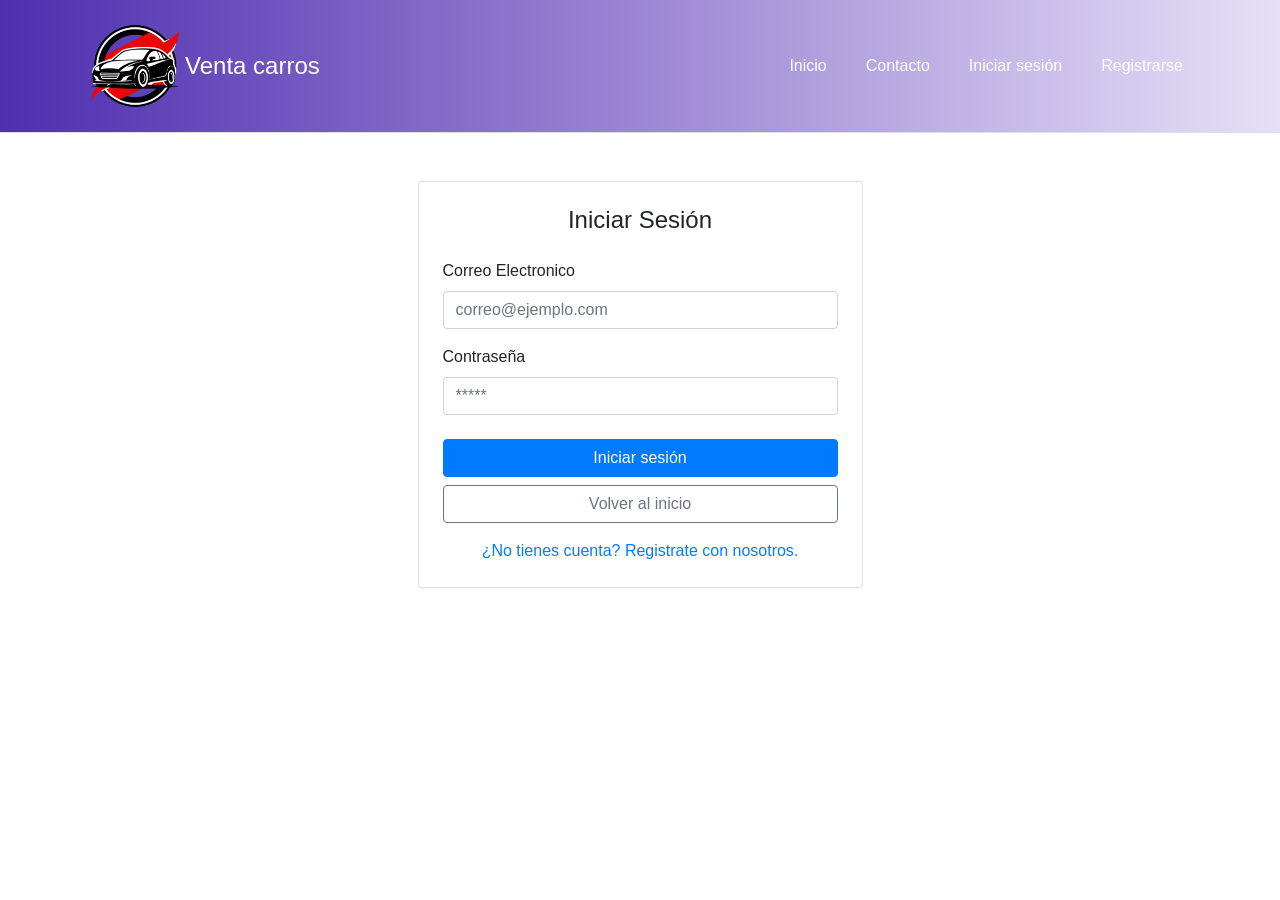
==== admin.html @ faef28d0 "Primera version" ====
<!DOCTYPE html>
<html lang="es">
<head>
    <meta charset="UTF-8">
    <meta name="viewport" content="width=device-width, initial-scale=1.0">
    <link rel="stylesheet" href="bootstrap-4.0.0-dist/css/bootstrap.min.css">
    <link rel="stylesheet" href="css/style.css">
    <title>Venta de Carros - Panel de administración</title>
</head>
<body>
    <header class="container-fluid bg-light py-3 border-bottom mb-4">
        <div class="container">
            <div class="d-flex align-items-center justify-content-between">
                <img src="img/logo.png" alt="logo" id="logo">
                <h1 class="h4 mb-0">Venta carros · Administración</h1>
                <nav class="main-menu">
                    <ul class="nav">
                        <li class="nav-item"><a href="index.html" class="nav-link">Inicio</a></li>
                        <li class="nav-item"><a href="admin.html" class="nav-link active">Admin</a></li>
                        <li class="nav-item"><a href="reportes.html" class="nav-link">Reportes</a></li>
                        <li class="nav-item"><a href="cuenta.html" class="nav-link">Cuenta</a></li>
                        <li class="nav-item"><a href="#" class="nav-link text-danger" id="btn-cerrar-sesion">Cerrar sesión</a></li>
                    </ul>
                </nav>
            </div>
        </div>
    </header>

    <main class="container my-4" id="contenido" style="display:none;">
        <div class="btn-group mb-4" role="group">
            <button type="button" class="btn btn-primary" id="tab-usuarios">Usuarios</button>
            <button type="button" class="btn btn-outline-primary" id="tab-publicaciones">Publicaciones</button>
            <button type="button" class="btn btn-outline-primary" id="tab-auditoria">Auditoría</button>
        </div>

        <div id="mensaje" class="alert" style="display:none;"></div>

        <section id="panel-usuarios">
            <div class="card shadow-sm mb-4">
                <div class="card-body">
                    <h2 class="h5 mb-3" id="titulo-form">Crear usuario</h2>
                    <form id="form-usuario" novalidate>
                        <input type="hidden" id="u-id">
                        <div class="form-row">
                            <div class="form-group col-md-4">
                                <label for="u-nombre">Nombre</label>
                                <input type="text" class="form-control" id="u-nombre" required>
                            </div>
                            <div class="form-group col-md-4">
                                <label for="u-telefono">Teléfono</label>
                                <input type="tel" class="form-control" id="u-telefono" required>
                            </div>
                            <div class="form-group col-md-4">
                                <label for="u-correo">Correo</label>
                                <input type="email" class="form-control" id="u-correo" required>
                            </div>
                        </div>
                        <div class="form-row">
                            <div class="form-group col-md-4">
                                <label for="u-rol">Rol</label>
                                <select class="form-control" id="u-rol"></select>
                            </div>
                            <div class="form-group col-md-4" id="grupo-activo" style="display:none;">
                                <label for="u-activo">Estado</label>
                                <select class="form-control" id="u-activo">
                                    <option value="1">Activo</option>
                                    <option value="0">Inactivo</option>
                                </select>
                            </div>
                            <div class="form-group col-md-4" id="grupo-password">
                                <label for="u-password">Contraseña (mínimo 6)</label>
                                <input type="password" class="form-control" id="u-password" autocomplete="new-password">
                            </div>
                        </div>
                        <button type="submit" class="btn btn-primary" id="btn-guardar-usuario">Crear usuario</button>
                        <button type="button" class="btn btn-outline-secondary" id="btn-cancelar" style="display:none;">Cancelar edición</button>
                    </form>
                </div>
            </div>

            <div class="card shadow-sm">
                <div class="card-body">
                    <h2 class="h5 mb-3">Usuarios registrados</h2>
                    <div class="table-responsive">
                        <table class="table table-sm table-striped mb-0">
                            <thead><tr><th>ID</th><th>Nombre</th><th>Correo</th><th>Teléfono</th><th>Rol</th><th>Estado</th><th>Publ.</th><th>Fav.</th><th></th></tr></thead>
                            <tbody id="tbody-usuarios"><tr><td colspan="9">Cargando...</td></tr></tbody>
                        </table>
                    </div>
                </div>
            </div>
        </section>

        <section id="panel-publicaciones" style="display:none;">
            <div class="card shadow-sm">
                <div class="card-body">
                    <h2 class="h5 mb-3">Publicaciones</h2>
                    <div class="table-responsive">
                        <table class="table table-sm table-striped mb-0">
                            <thead><tr><th>ID</th><th>Vehículo</th><th>Año</th><th>Precio</th><th>Ciudad</th><th>Vendedor</th><th>Fav.</th><th>Estado</th><th></th></tr></thead>
                            <tbody id="tbody-publicaciones"><tr><td colspan="9">Cargando...</td></tr></tbody>
                        </table>
                    </div>
                </div>
            </div>
        </section>

        <section id="panel-auditoria" style="display:none;">
            <div class="card shadow-sm">
                <div class="card-body">
                    <h2 class="h5 mb-1">Auditoría</h2>
                    <p class="text-muted small mb-3">Últimos 100 movimientos registrados por los triggers (vista <code>v_auditoria_reciente</code>).</p>
                    <div class="table-responsive">
                        <table class="table table-sm table-striped mb-0">
                            <thead><tr><th>#</th><th>Fecha</th><th>Tabla</th><th>Acción</th><th>Registro</th><th>Detalle</th><th>Usuario BD</th></tr></thead>
                            <tbody id="tbody-auditoria"><tr><td colspan="7">Cargando...</td></tr></tbody>
                        </table>
                    </div>
                </div>
            </div>
        </section>
    </main>

    <script src="js/nav.js"></script>
    <script src="js/admin.js"></script>
</body>
</html>
---- css/style.css ----
#logo {
    width: 100px;
    height: 100px;
}

header {
    background: linear-gradient(90deg, #4E2FB0, #E7DFF7);
    color: white;
    padding: 15px;
}

.header-container {
    display: flex;
    justify-content: space-between;
    align-items: center;
    padding: 15px 0;
}

.brand-container {
    display: flex;
    align-items: center;
    gap: 15px;
}

.brand-text h2,
.brand-text p {
    margin: 0;
}

.main-menu ul {
    list-style: none;
    margin: 0;
    padding: 0;
    display: flex;
    gap: 15px;
}

.main-menu a {
    text-decoration: none;
    color: #fff;
    font-weight: 500;
    padding: 8px 12px;
    border-radius: 4px;
    transition: background-color 0.3s;
}
.card-img-fija {
    width: 100%;
    height: 200px; 
    object-fit: cover;
}
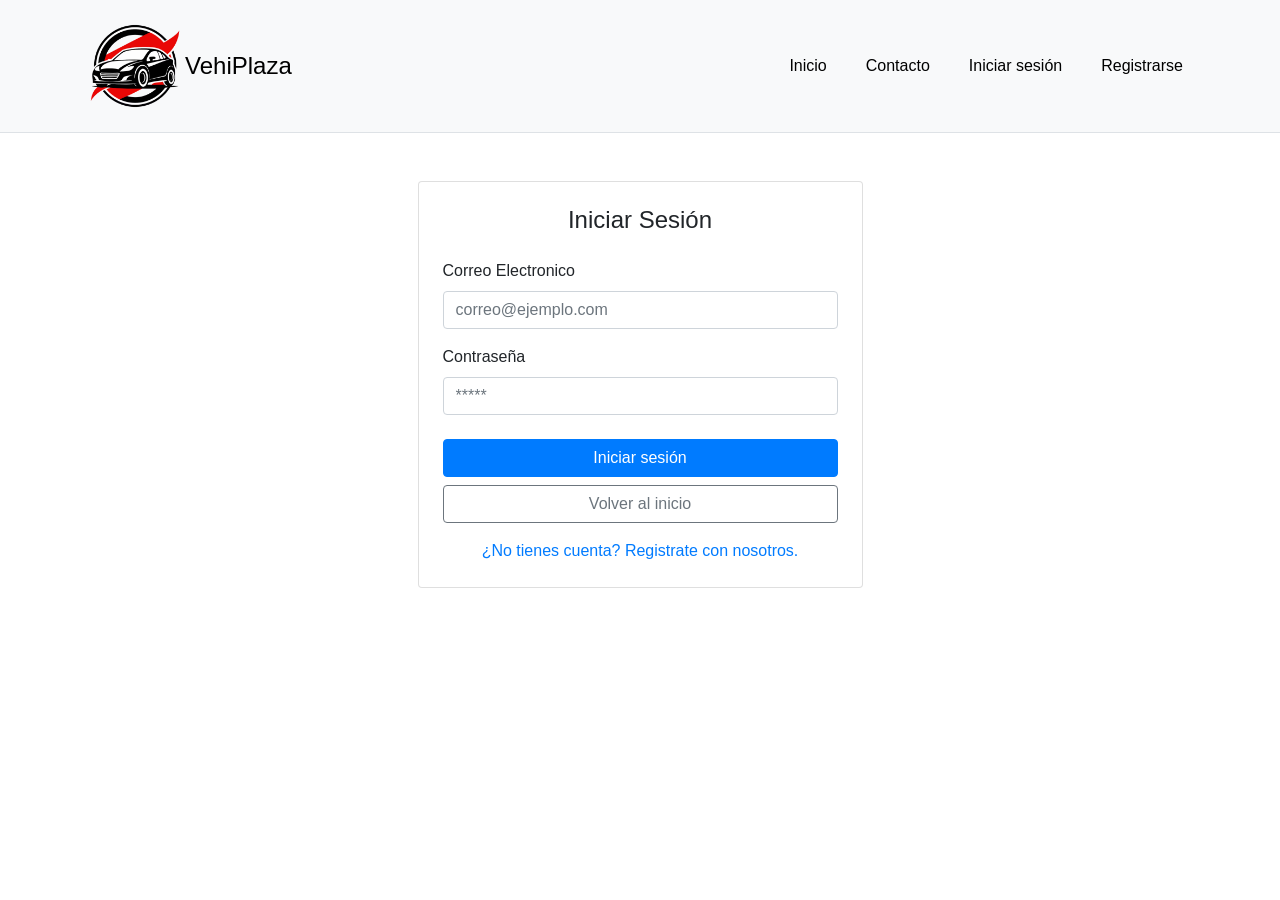
==== commit 3474dafe: "Actualizaciones" ====
--- a/admin.html
+++ b/admin.html
@@ -5,14 +5,14 @@
     <meta name="viewport" content="width=device-width, initial-scale=1.0">
     <link rel="stylesheet" href="bootstrap-4.0.0-dist/css/bootstrap.min.css">
     <link rel="stylesheet" href="css/style.css">
-    <title>Venta de Carros - Panel de administración</title>
+    <title>VehiPlaza - Panel de administración</title>
 </head>
 <body>
     <header class="container-fluid bg-light py-3 border-bottom mb-4">
         <div class="container">
             <div class="d-flex align-items-center justify-content-between">
                 <img src="img/logo.png" alt="logo" id="logo">
-                <h1 class="h4 mb-0">Venta carros · Administración</h1>
+                <h1 class="h4 mb-0">VehiPlaza · Administración</h1>
                 <nav class="main-menu">
                     <ul class="nav">
                         <li class="nav-item"><a href="index.html" class="nav-link">Inicio</a></li>
--- a/css/style.css
+++ b/css/style.css
@@ -4,8 +4,8 @@
 }
 
 header {
-    background: linear-gradient(90deg, #4E2FB0, #E7DFF7);
-    color: white;
+    background: linear-gradient(#9AA7B2);
+    color: black;
     padding: 15px;
 }
 
@@ -37,7 +37,7 @@
 
 .main-menu a {
     text-decoration: none;
-    color: #fff;
+    color: black;
     font-weight: 500;
     padding: 8px 12px;
     border-radius: 4px;
@@ -47,4 +47,11 @@
     width: 100%;
     height: 200px; 
     object-fit: cover;
+}
+
+.main-menu a:hover,
+.main-menu a:focus {
+    color: blue;
+    background-color: transparent;
+    text-decoration: none;
 }
